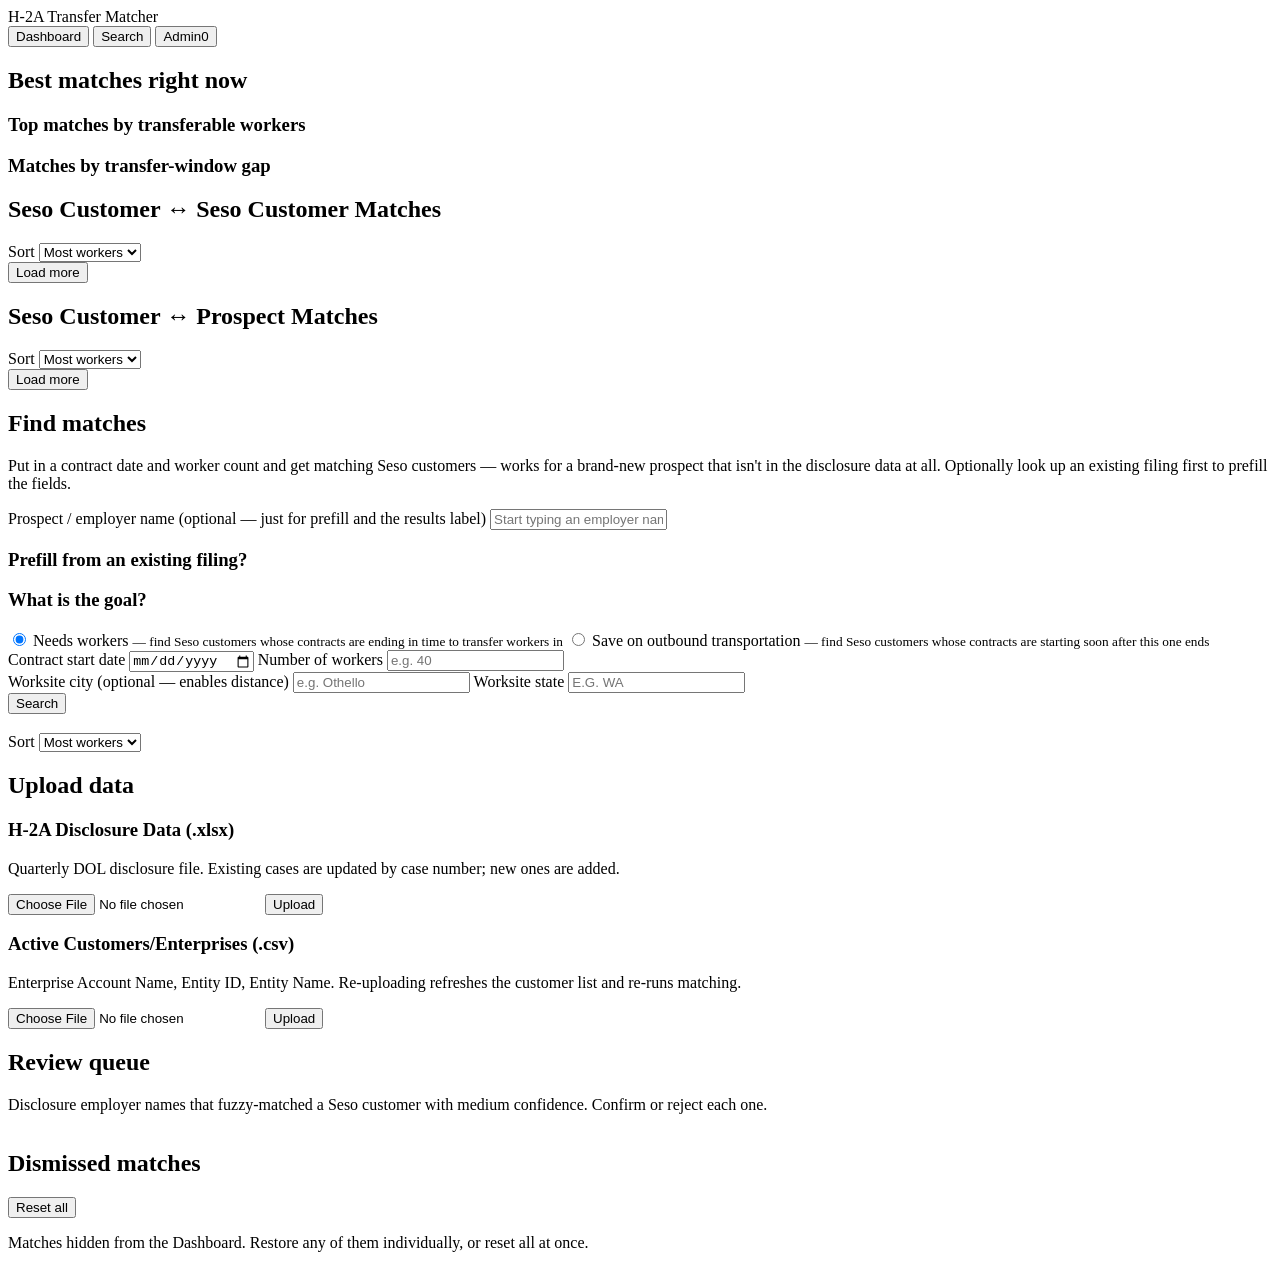
==== webapp/index.html @ a5c9128b "Close auth bypass: rename public/ to webapp/ Vercel treats a directory literally named "public" as a" ====
<!doctype html>
<html lang="en">
<head>
<meta charset="utf-8">
<meta name="viewport" content="width=device-width, initial-scale=1">
<title>H-2A Transfer Matcher</title>
<link rel="stylesheet" href="/styles.css">
</head>
<body>
<header class="topbar">
  <div class="brand">H-2A Transfer Matcher</div>
  <nav class="tabs">
    <button class="tab-btn active" data-tab="dashboard">Dashboard</button>
    <button class="tab-btn" data-tab="search">Search</button>
    <button class="tab-btn" data-tab="admin">Admin<span id="review-badge" class="badge hidden">0</span></button>
  </nav>
</header>

<div id="stats-bar" class="stats-bar"></div>

<main>
  <!-- DASHBOARD -->
  <section id="tab-dashboard" class="tab-panel active">
    <div class="panel">
      <h2>Best matches right now</h2>
      <div id="kpi-row" class="kpi-row"></div>
      <div class="chart-grid">
        <div class="chart-card">
          <div class="chart-head">
            <h3>Top matches by transferable workers</h3>
            <div class="legend" id="top-matches-legend"></div>
          </div>
          <div id="top-matches-chart"></div>
        </div>
        <div class="chart-card">
          <h3>Matches by transfer-window gap</h3>
          <div id="gap-histogram-chart"></div>
        </div>
      </div>
    </div>

    <div class="panel">
      <div class="panel-head">
        <h2>Seso Customer &harr; Seso Customer Matches</h2>
        <div class="controls">
          <label>Sort
            <select id="cc-sort">
              <option value="workers">Most workers</option>
              <option value="gap">Smallest gap</option>
              <option value="soonest">Soonest</option>
              <option value="distance">Closest</option>
            </select>
          </label>
        </div>
      </div>
      <div id="cc-total" class="muted"></div>
      <div class="table-wrap"><table id="cc-table"><thead></thead><tbody></tbody></table></div>
      <button id="cc-more" class="link-btn hidden">Load more</button>
    </div>

    <div class="panel">
      <div class="panel-head">
        <h2>Seso Customer &harr; Prospect Matches</h2>
        <div class="controls">
          <label>Sort
            <select id="cp-sort">
              <option value="workers">Most workers</option>
              <option value="gap">Smallest gap</option>
              <option value="soonest">Soonest</option>
              <option value="distance">Closest</option>
            </select>
          </label>
        </div>
      </div>
      <div id="cp-total" class="muted"></div>
      <div class="table-wrap"><table id="cp-table"><thead></thead><tbody></tbody></table></div>
      <button id="cp-more" class="link-btn hidden">Load more</button>
    </div>
  </section>

  <!-- SEARCH -->
  <section id="tab-search" class="tab-panel">
    <div class="panel">
      <h2>Find matches</h2>
      <p class="muted">Put in a contract date and worker count and get matching Seso customers &mdash; works for a brand-new prospect that isn't in the disclosure data at all. Optionally look up an existing filing first to prefill the fields.</p>

      <div class="search-row">
        <label class="field-label">Prospect / employer name <span class="muted">(optional &mdash; just for prefill and the results label)</span></label>
        <input id="prospect-input" type="text" placeholder="Start typing an employer name&hellip;" autocomplete="off">
        <div id="prospect-suggestions" class="suggestions hidden"></div>
      </div>

      <div id="prospect-contracts" class="hidden">
        <h3>Prefill from an existing filing?</h3>
        <div id="contract-list"></div>
      </div>

      <div class="quick-match-form">
        <h3>What is the goal?</h3>
        <div class="mode-row">
          <label class="mode-option">
            <input type="radio" name="mode" value="needs_workers" checked>
            <span>Needs workers <small>&mdash; find Seso customers whose contracts are ending in time to transfer workers in</small></span>
          </label>
          <label class="mode-option">
            <input type="radio" name="mode" value="save_transportation">
            <span>Save on outbound transportation <small>&mdash; find Seso customers whose contracts are starting soon after this one ends</small></span>
          </label>
        </div>

        <div class="form-row">
          <label>
            <span id="date-field-label">Contract start date</span>
            <input type="date" id="quick-date">
          </label>
          <label>
            Number of workers
            <input type="number" id="quick-workers" min="1" step="1" placeholder="e.g. 40">
          </label>
        </div>
        <div class="form-row">
          <label>
            Worksite city <span class="muted">(optional &mdash; enables distance)</span>
            <input type="text" id="quick-city" placeholder="e.g. Othello">
          </label>
          <label>
            Worksite state
            <input type="text" id="quick-state" placeholder="e.g. WA" maxlength="2" style="text-transform: uppercase;">
          </label>
        </div>
        <div id="quick-match-error" class="error-text hidden"></div>
        <button id="run-search" class="primary-btn">Search</button>
      </div>

      <div id="search-results" class="hidden">
        <div class="panel-head">
          <h3 id="search-results-title"></h3>
          <div class="controls">
            <label>Sort
              <select id="search-sort">
                <option value="workers">Most workers</option>
                <option value="gap">Smallest gap</option>
                <option value="distance">Closest</option>
              </select>
            </label>
          </div>
        </div>
        <div class="table-wrap"><table id="search-table"><thead></thead><tbody></tbody></table></div>
      </div>
    </div>
  </section>

  <!-- ADMIN -->
  <section id="tab-admin" class="tab-panel">
    <div class="panel">
      <h2>Upload data</h2>
      <div class="upload-row">
        <div class="upload-card">
          <h3>H-2A Disclosure Data (.xlsx)</h3>
          <p class="muted">Quarterly DOL disclosure file. Existing cases are updated by case number; new ones are added.</p>
          <input type="file" id="disclosure-file" accept=".xlsx">
          <button id="upload-disclosure" class="primary-btn">Upload</button>
          <div id="disclosure-result" class="upload-result"></div>
        </div>
        <div class="upload-card">
          <h3>Active Customers/Enterprises (.csv)</h3>
          <p class="muted">Enterprise Account Name, Entity ID, Entity Name. Re-uploading refreshes the customer list and re-runs matching.</p>
          <input type="file" id="customers-file" accept=".csv">
          <button id="upload-customers" class="primary-btn">Upload</button>
          <div id="customers-result" class="upload-result"></div>
        </div>
      </div>
    </div>

    <div class="panel">
      <h2>Review queue <span id="review-count" class="muted"></span></h2>
      <p class="muted">Disclosure employer names that fuzzy-matched a Seso customer with medium confidence. Confirm or reject each one.</p>
      <div class="table-wrap"><table id="review-table"><thead></thead><tbody></tbody></table></div>
    </div>

    <div class="panel">
      <div class="panel-head">
        <h2>Dismissed matches <span id="dismissed-count" class="muted"></span></h2>
        <button id="reset-dismissed" class="small-btn reject">Reset all</button>
      </div>
      <p class="muted">Matches hidden from the Dashboard. Restore any of them individually, or reset all at once.</p>
      <div class="table-wrap"><table id="dismissed-table"><thead></thead><tbody></tbody></table></div>
    </div>
  </section>
</main>

<script src="/app.js"></script>
</body>
</html>
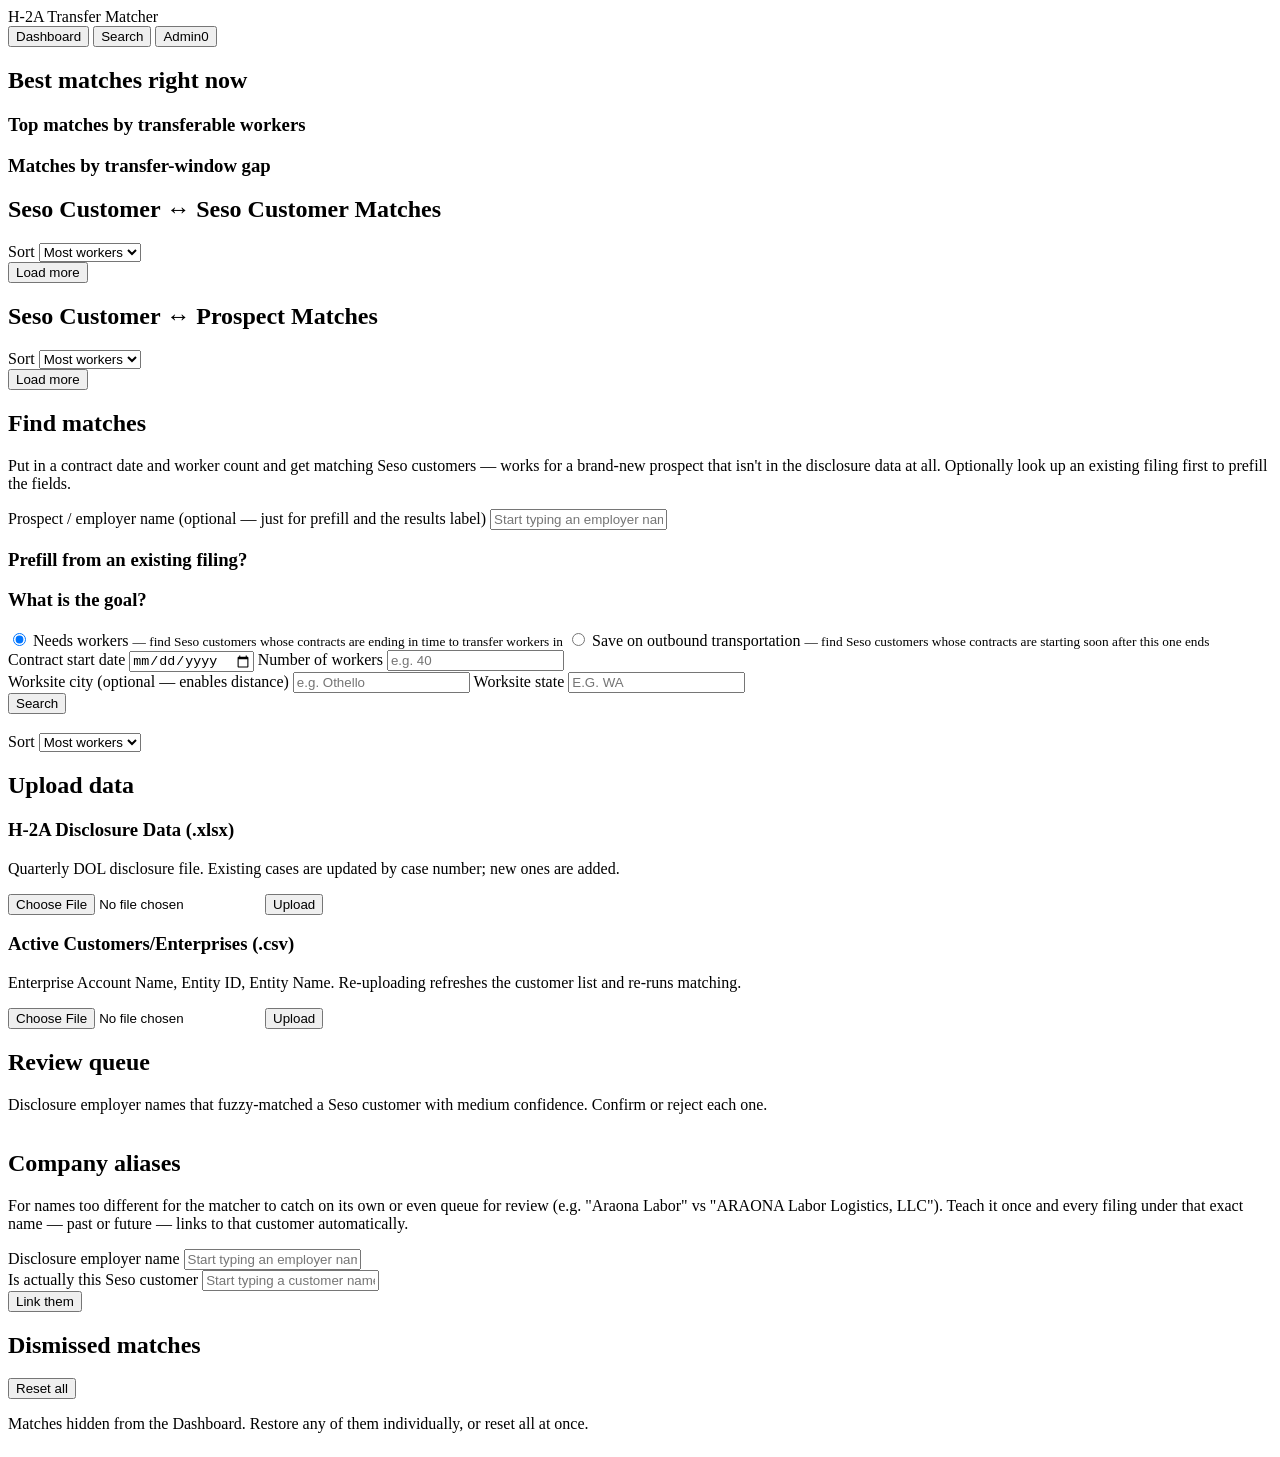
==== commit dca62275: "Add manual company alias tool for names the fuzzy matcher can't bridge Some legitimate customer name" ====
--- a/webapp/index.html
+++ b/webapp/index.html
@@ -179,6 +179,26 @@
     </div>
 
     <div class="panel">
+      <h2>Company aliases <span id="alias-count" class="muted"></span></h2>
+      <p class="muted">For names too different for the matcher to catch on its own or even queue for review (e.g. "Araona Labor" vs "ARAONA Labor Logistics, LLC"). Teach it once and every filing under that exact name &mdash; past or future &mdash; links to that customer automatically.</p>
+      <div class="form-row alias-form">
+        <label class="search-row">
+          <span class="field-label">Disclosure employer name</span>
+          <input type="text" id="alias-name-input" placeholder="Start typing an employer name&hellip;" autocomplete="off">
+          <div id="alias-name-suggestions" class="suggestions hidden"></div>
+        </label>
+        <label class="search-row">
+          <span class="field-label">Is actually this Seso customer</span>
+          <input type="text" id="alias-customer-input" placeholder="Start typing a customer name&hellip;" autocomplete="off">
+          <div id="alias-customer-suggestions" class="suggestions hidden"></div>
+        </label>
+      </div>
+      <div id="alias-error" class="error-text hidden"></div>
+      <button id="create-alias" class="primary-btn">Link them</button>
+      <div class="table-wrap alias-table-wrap"><table id="alias-table"><thead></thead><tbody></tbody></table></div>
+    </div>
+
+    <div class="panel">
       <div class="panel-head">
         <h2>Dismissed matches <span id="dismissed-count" class="muted"></span></h2>
         <button id="reset-dismissed" class="small-btn reject">Reset all</button>
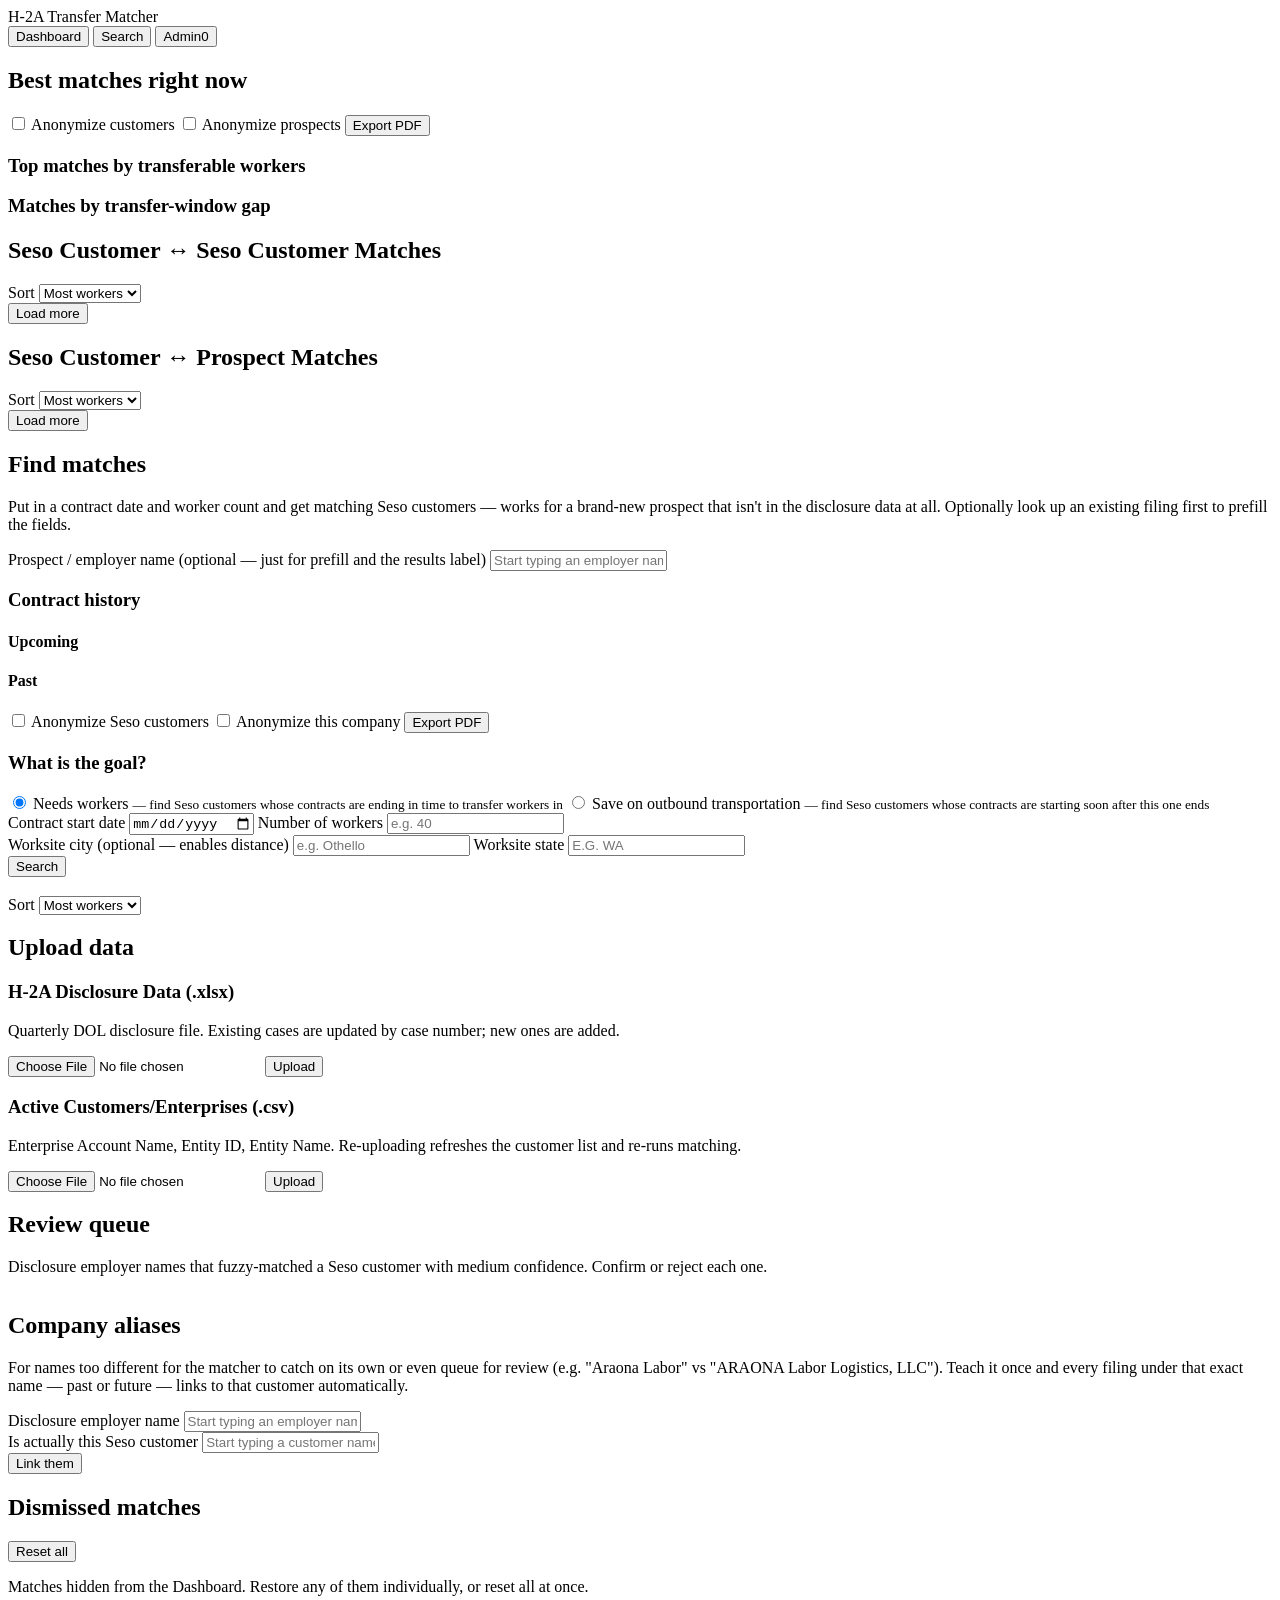
==== commit 906c16ec: "Add company profile view, wage/hours fields, and branded PDF export Three features:  - Full contract" ====
--- a/webapp/index.html
+++ b/webapp/index.html
@@ -22,7 +22,14 @@
   <!-- DASHBOARD -->
   <section id="tab-dashboard" class="tab-panel active">
     <div class="panel">
-      <h2>Best matches right now</h2>
+      <div class="panel-head">
+        <h2>Best matches right now</h2>
+        <div class="export-row">
+          <label class="checkbox-label"><input type="checkbox" id="dash-export-anon-customers"> Anonymize customers</label>
+          <label class="checkbox-label"><input type="checkbox" id="dash-export-anon-prospects"> Anonymize prospects</label>
+          <button id="export-dashboard-pdf" class="small-btn approve">Export PDF</button>
+        </div>
+      </div>
       <div id="kpi-row" class="kpi-row"></div>
       <div class="chart-grid">
         <div class="chart-card">
@@ -90,9 +97,22 @@
         <div id="prospect-suggestions" class="suggestions hidden"></div>
       </div>
 
-      <div id="prospect-contracts" class="hidden">
-        <h3>Prefill from an existing filing?</h3>
-        <div id="contract-list"></div>
+      <div id="prospect-profile" class="hidden">
+        <h3>Contract history <span id="profile-company-name" class="muted"></span></h3>
+        <div class="profile-group">
+          <h4>Upcoming <span id="profile-upcoming-count" class="muted"></span></h4>
+          <div id="profile-upcoming-list"></div>
+        </div>
+        <div class="profile-group">
+          <h4>Past <span id="profile-past-count" class="muted"></span></h4>
+          <div id="profile-past-list"></div>
+        </div>
+
+        <div class="export-row">
+          <label class="checkbox-label"><input type="checkbox" id="export-anon-customers"> Anonymize Seso customers</label>
+          <label class="checkbox-label"><input type="checkbox" id="export-anon-prospects"> Anonymize this company</label>
+          <button id="export-prospect-pdf" class="primary-btn">Export PDF</button>
+        </div>
       </div>
 
       <div class="quick-match-form">
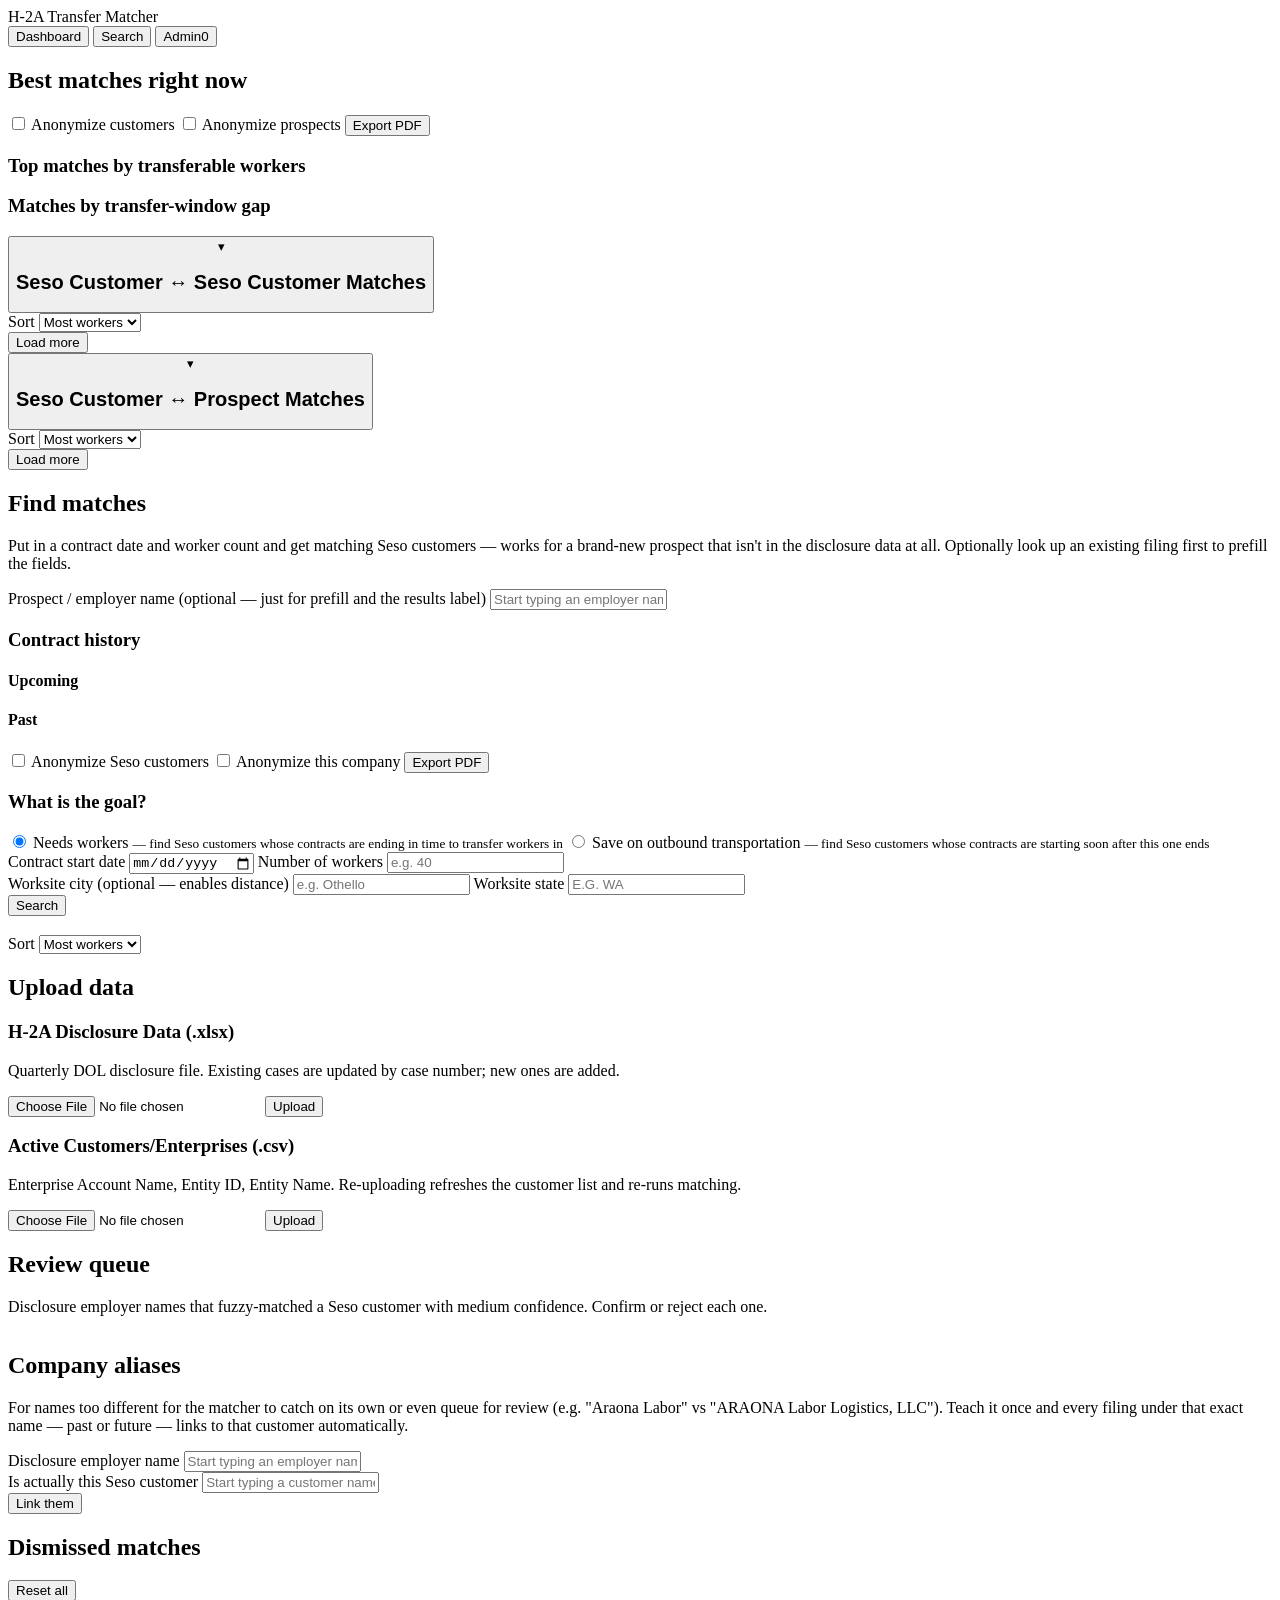
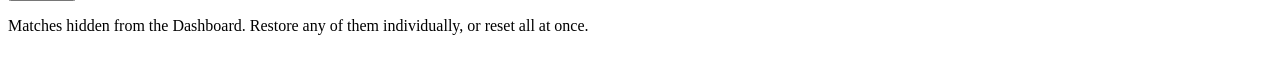
==== commit 1b9f61db: "Make the two Dashboard match panels independently collapsible A chevron toggle in each panel's heade" ====
--- a/webapp/index.html
+++ b/webapp/index.html
@@ -48,7 +48,10 @@
 
     <div class="panel">
       <div class="panel-head">
-        <h2>Seso Customer &harr; Seso Customer Matches</h2>
+        <button class="collapse-toggle" id="cc-collapse-toggle" aria-expanded="true" aria-controls="cc-body">
+          <span class="chevron">▾</span>
+          <h2>Seso Customer &harr; Seso Customer Matches</h2>
+        </button>
         <div class="controls">
           <label>Sort
             <select id="cc-sort">
@@ -60,14 +63,19 @@
           </label>
         </div>
       </div>
-      <div id="cc-total" class="muted"></div>
-      <div class="table-wrap"><table id="cc-table"><thead></thead><tbody></tbody></table></div>
-      <button id="cc-more" class="link-btn hidden">Load more</button>
-    </div>
-
-    <div class="panel">
-      <div class="panel-head">
-        <h2>Seso Customer &harr; Prospect Matches</h2>
+      <div id="cc-body">
+        <div id="cc-total" class="muted"></div>
+        <div class="table-wrap"><table id="cc-table"><thead></thead><tbody></tbody></table></div>
+        <button id="cc-more" class="link-btn hidden">Load more</button>
+      </div>
+    </div>
+
+    <div class="panel">
+      <div class="panel-head">
+        <button class="collapse-toggle" id="cp-collapse-toggle" aria-expanded="true" aria-controls="cp-body">
+          <span class="chevron">▾</span>
+          <h2>Seso Customer &harr; Prospect Matches</h2>
+        </button>
         <div class="controls">
           <label>Sort
             <select id="cp-sort">
@@ -79,9 +87,11 @@
           </label>
         </div>
       </div>
-      <div id="cp-total" class="muted"></div>
-      <div class="table-wrap"><table id="cp-table"><thead></thead><tbody></tbody></table></div>
-      <button id="cp-more" class="link-btn hidden">Load more</button>
+      <div id="cp-body">
+        <div id="cp-total" class="muted"></div>
+        <div class="table-wrap"><table id="cp-table"><thead></thead><tbody></tbody></table></div>
+        <button id="cp-more" class="link-btn hidden">Load more</button>
+      </div>
     </div>
   </section>
 
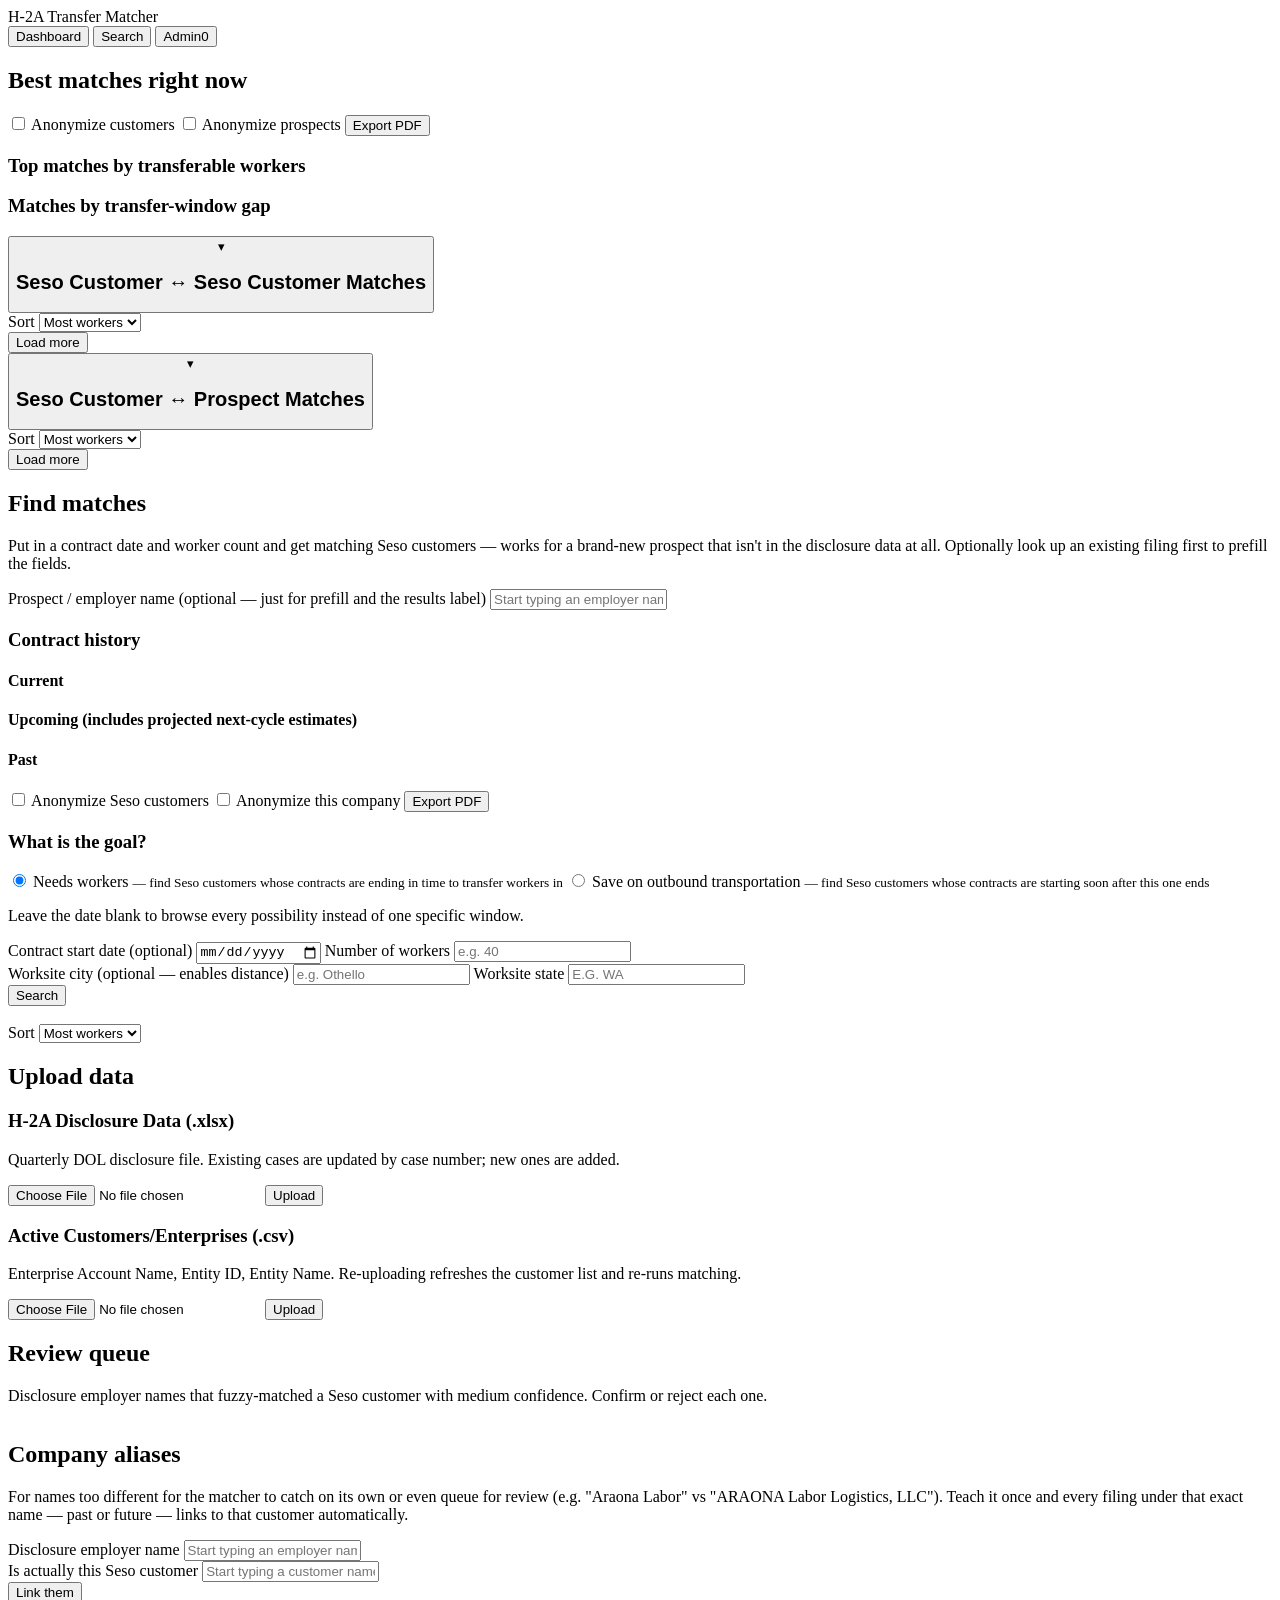
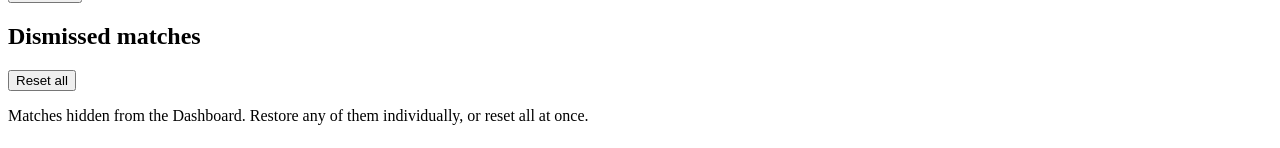
==== commit fe26bf19: "Search: add projected contracts + Current bucket, make date optional Contract history now splits int" ====
--- a/webapp/index.html
+++ b/webapp/index.html
@@ -110,7 +110,11 @@
       <div id="prospect-profile" class="hidden">
         <h3>Contract history <span id="profile-company-name" class="muted"></span></h3>
         <div class="profile-group">
-          <h4>Upcoming <span id="profile-upcoming-count" class="muted"></span></h4>
+          <h4>Current <span id="profile-current-count" class="muted"></span></h4>
+          <div id="profile-current-list"></div>
+        </div>
+        <div class="profile-group">
+          <h4>Upcoming <span class="muted">(includes projected next-cycle estimates)</span> <span id="profile-upcoming-count" class="muted"></span></h4>
           <div id="profile-upcoming-list"></div>
         </div>
         <div class="profile-group">
@@ -138,9 +142,10 @@
           </label>
         </div>
 
+        <p class="muted">Leave the date blank to browse every possibility instead of one specific window.</p>
         <div class="form-row">
           <label>
-            <span id="date-field-label">Contract start date</span>
+            <span><span id="date-field-label">Contract start date</span> <span class="muted inline-hint">(optional)</span></span>
             <input type="date" id="quick-date">
           </label>
           <label>
@@ -150,7 +155,7 @@
         </div>
         <div class="form-row">
           <label>
-            Worksite city <span class="muted">(optional &mdash; enables distance)</span>
+            <span>Worksite city <span class="muted inline-hint">(optional &mdash; enables distance)</span></span>
             <input type="text" id="quick-city" placeholder="e.g. Othello">
           </label>
           <label>
